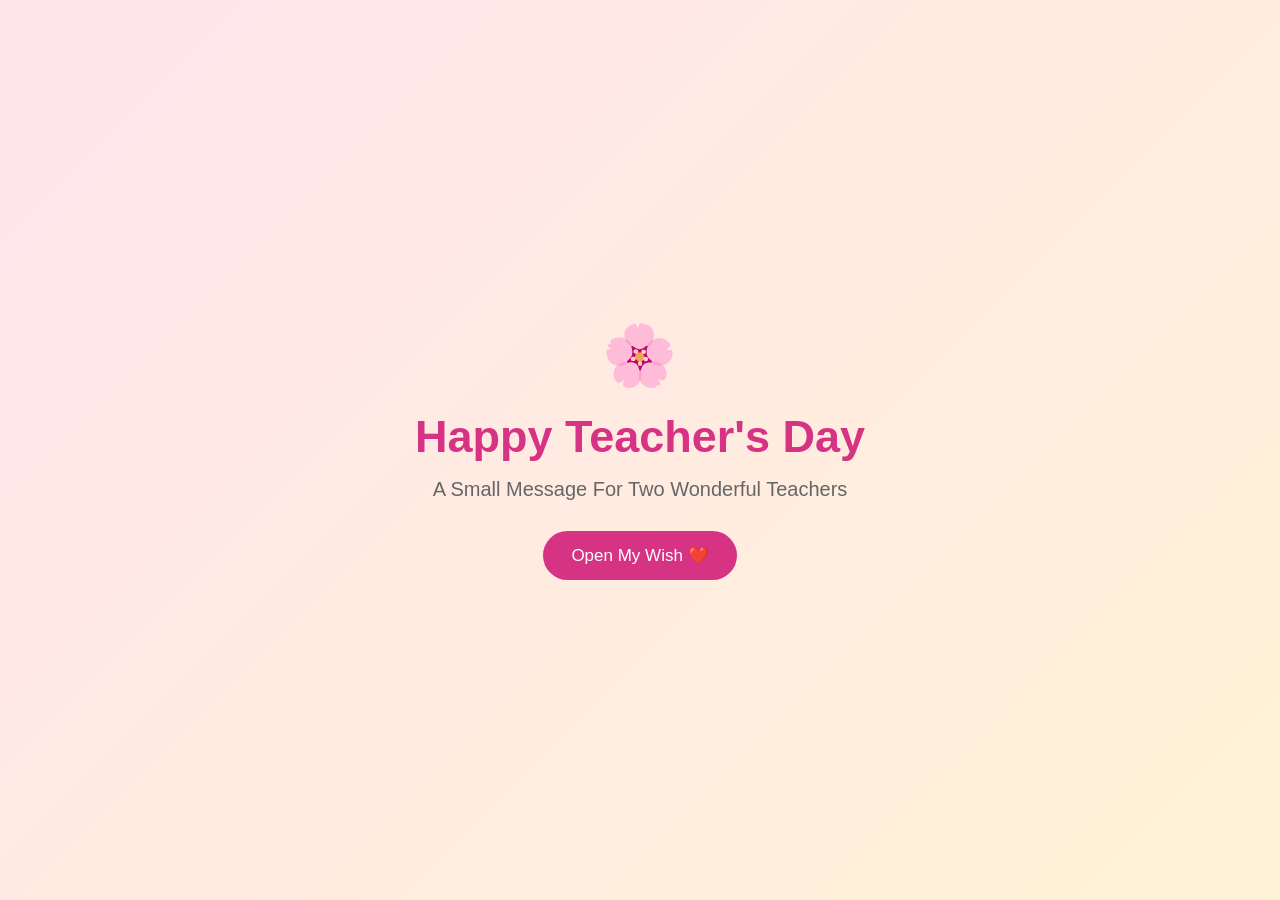
==== index.html @ 739833fd "Add files via upload" ====
<!DOCTYPE html>
<html lang = "en">
    <head>
        <meta charset = "UTF-8">
        <meta name = "viewport" content = "width = device-width,initial-scale = 1.0">

        <title> Happy Teacher's Day </title>

        <link rel = "stylesheet" href="style.css">
    </head>    

    <body>
        <div class = "opening">

            <div class = "flower"> 🌸 </div>

            <h1> Happy Teacher's Day </h1>

            <p> A Small Message For Two Wonderful Teachers </p>

            <a href = "wish.html">
            <button> Open My Wish ❤️ </button>
            </a>
            
        </div>   
        
        <script src = "script.js"></script>



    </body>    

</html>
---- style.css ----
*{
    margin: 0;
    padding: 0;
    box-sizing: border-box;
}

body {
    min-height: 100vh;

    display: flex;
    justify-content: center;
    align-items: center;

    font-family: Arial, sans-serif;

    background: linear-gradient( 135deg, #ffe4ec, #fff3d6)
}

.opening {
    text-align: center;
    padding: 40px;
}

.flower {
    font-size: 60px;
    margin-bottom:20px;
}

h1{
    font-size: 45px;
    color: #d63384;
    margin-bottom: 15px;

}

p{
    font-size: 20px;
    color: #666;
    margin-bottom: 30px;
}

button {

    border: none;
    padding: 14px 28px;

    font-size: 17px;
    color: white;

    background-color: #d63384;

    border-radius: 30px;

    cursor: pointer;
}

button:hover {
    background-color: #b82b70;
}

/* =========================
   WISH PAGE - ONE SCREEN
========================= */

.wish-container {
    width: 100%;
    height: 100vh;

    display: flex;
    flex-direction: column;
    align-items: center;
    justify-content: center;

    padding: 15px 20px;

    text-align: center;

    overflow: hidden;
}


/* =========================
   FLOWER
========================= */

.wish-container .flower {
    font-size: 48px;
    margin-bottom: 8px;
}


/* =========================
   TITLE
========================= */

.wish-container h1 {
    font-size: 38px;
    color: #d63384;

    margin-bottom: 18px;
}


/* =========================
   PHOTO
========================= */

.teacher-photo img {
    width: 380px;
    height: 270px;

    object-fit: cover;

    border-radius: 20px;

    box-shadow:
        0 8px 25px rgba(0, 0, 0, 0.15);

    display: block;

    margin-bottom: 18px;
}


/* =========================
   INTRO
========================= */

.wish-container .intro {
    max-width: 700px;

    margin: 0 auto 15px;

    font-size: 18px;

    line-height: 1.5;

    color: #555;
}


/* =========================
   SMALL MESSAGE
========================= */

.wish-container .click-text {
    font-size: 17px;

    color: #777;

    margin-bottom: 8px;
}


/* =========================
   ENVELOPE
========================= */

.wish-container .envelope {
    font-size: 70px;

    line-height: 1;

    cursor: pointer;

    transition: transform 0.3s ease;
}


.wish-container .envelope:hover {
    transform: scale(1.12);
}


/* =========================
   ENVELOPE TEXT
========================= */

.wish-container .envelope-text {
    color: #d63384;

    font-size: 15px;

    margin-top: 5px;
}


/* =========================
   MOBILE
========================= */

@media (max-width: 600px) {

    .wish-container {
        padding: 10px 15px;
    }

    .wish-container .flower {
        font-size: 38px;
        margin-bottom: 5px;
    }

    .wish-container h1 {
        font-size: 28px;
        margin-bottom: 12px;
    }

    .teacher-photo img {
        width: min(90vw, 330px);
        height: 210px;

        margin-bottom: 12px;
    }

    .wish-container .intro {
        font-size: 15px;
        line-height: 1.4;

        margin-bottom: 10px;
    }

    .wish-container .click-text {
        font-size: 14px;
        margin-bottom: 5px;
    }

    .wish-container .envelope {
        font-size: 55px;
    }

    .wish-container .envelope-text {
        font-size: 13px;
    }
}

/* =========================
   LETTER PAGE
========================= */

body:has(.letter-paper) {
    display: block;
    min-height: 100vh;

    background: linear-gradient(
        135deg,
        #ffe4ec,
        #fff3d6
    );

    padding: 50px 20px;
}


/* =========================
   LETTER PAPER
========================= */

.letter-paper {
    width: 90%;
    max-width: 800px;

    margin: 0 auto;
    padding: 55px 70px;

    background: #fffdf7;

    border-radius: 8px;

    box-shadow:
        0 10px 30px rgba(0, 0, 0, 0.15);

    text-align: left;
}


/* =========================
   FLOWER
========================= */

.letter-paper .flower {
    text-align: center !important;

    font-size: 45px;

    margin-bottom: 15px;
}


/* =========================
   TITLE
========================= */

.letter-paper h1 {
    text-align: center !important;

    font-family: Georgia, "Times New Roman", serif;

    font-size: 36px;

    color: #d63384;

    margin-bottom: 10px;
}


/* =========================
   DATE
========================= */

.letter-paper .date {
    text-align: center !important;

    font-family: Georgia, "Times New Roman", serif;

    font-size: 15px;

    color: #999;

    margin-bottom: 45px;
}


/* =========================
   LETTER BODY
========================= */

.letter-paper p {
    text-align: left !important;

    font-family: Georgia, "Times New Roman", serif;

    font-size: 18px;

    line-height: 1.9;

    color: #4f4f4f;

    margin-top: 0;

    margin-bottom: 28px;

    /* No first-line indentation */
    text-indent: 0 !important;
}


/* =========================
   BOLD TEXT
========================= */

.letter-paper p strong {
    color: #d63384;
}


/* =========================
   SIGNATURE
========================= */

.letter-paper .signature {
    margin-top: 45px;

    padding-top: 20px;

    text-align: right !important;

    font-family: Georgia, "Times New Roman", serif;

    font-size: 18px;

    line-height: 1.6;

    color: #d63384;
}


/* =========================
   MOBILE
========================= */

@media (max-width: 600px) {

    body:has(.letter-paper) {
        padding: 20px 10px;
    }


    .letter-paper {
        width: 95%;

        padding: 40px 25px;
    }


    .letter-paper h1 {
        font-size: 28px;
    }


    .letter-paper p {
        text-align: left !important;

        font-size: 16px;

        line-height: 1.8;

        margin-bottom: 24px;

        text-indent: 0 !important;
    }


    .letter-paper .date {
        text-align: center !important;
    }


    .letter-paper .flower {
        text-align: center !important;
    }


    .letter-paper .signature {
        text-align: right !important;

        font-size: 16px;
    }
}
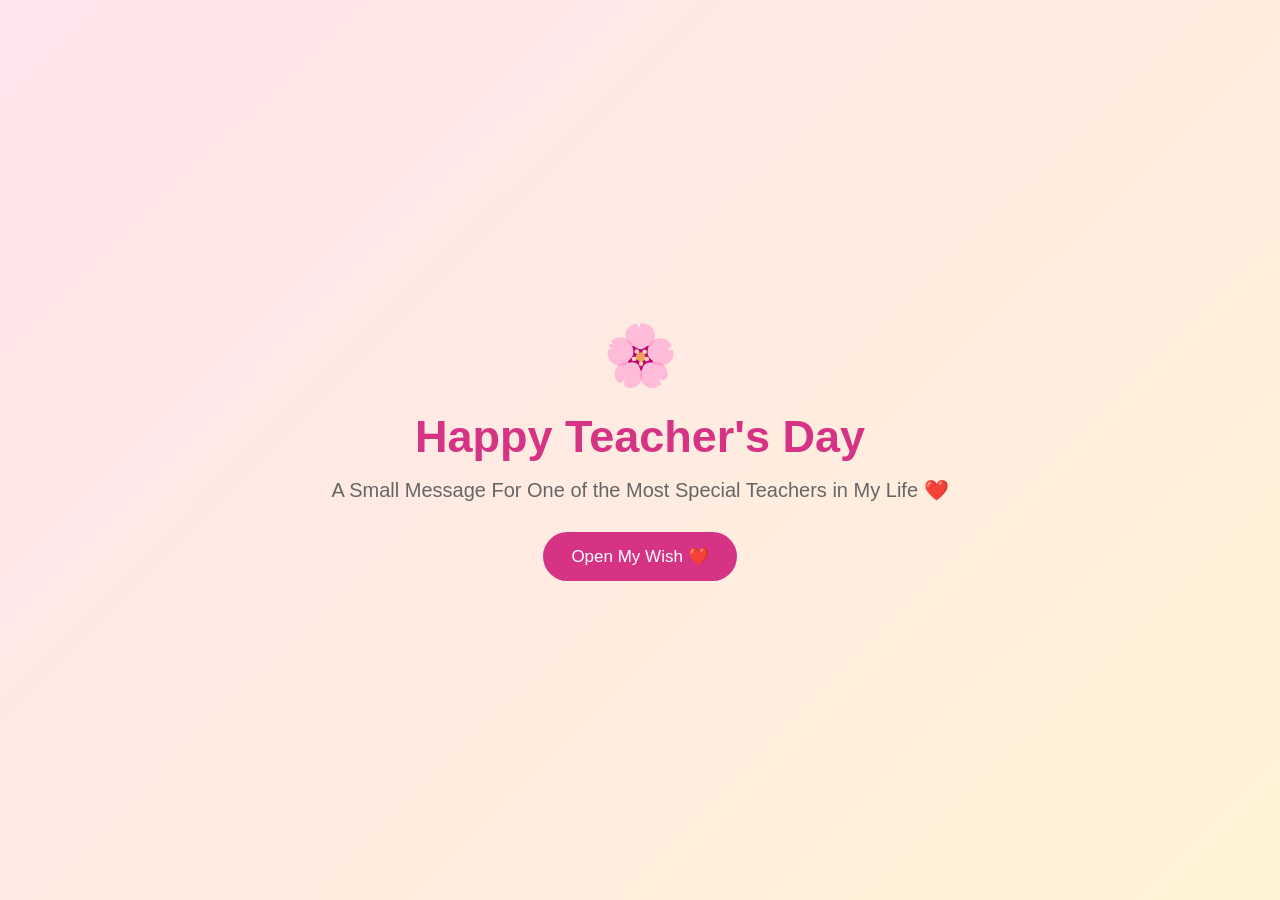
==== commit 84c5efeb: "Modify message for special teacher in index.html Updated the message for a special teacher in the bo" ====
--- a/index.html
+++ b/index.html
@@ -16,7 +16,7 @@
 
             <h1> Happy Teacher's Day </h1>
 
-            <p> A Small Message For Two Wonderful Teachers </p>
+            <p> A Small Message For One of the Most Special Teachers in My Life ❤️ </p>
 
             <a href = "wish.html">
             <button> Open My Wish ❤️ </button>
@@ -30,4 +30,4 @@
 
     </body>    
 
-</html>+</html>
--- a/style.css
+++ b/style.css
@@ -59,23 +59,68 @@
 }
 
 /* =========================
-   WISH PAGE - ONE SCREEN
+   WISH PAGE
+========================= */
+
+body:has(.wish-container) {
+    min-height: 100vh;
+    margin: 0;
+    padding: 30px 20px;
+
+    background: linear-gradient(
+        135deg,
+        #f7dce5,
+        #f9e8dc
+    );
+
+    display: flex;
+    justify-content: center;
+    align-items: center;
+
+    box-sizing: border-box;
+}
+
+
+/* =========================
+   MAIN WISH BOX
 ========================= */
 
 .wish-container {
-    width: 100%;
-    height: 100vh;
+    width: 90%;
+    max-width: 950px;
+
+    /*
+       Don't use fixed 90vh.
+       Let the content determine the height.
+    */
+    min-height: 90vh;
+    height: auto;
+
+    padding: 30px 45px 40px;
+
+    /* MUTED PINK */
+    background: #f8e8ed;
+
+    border-radius: 12px;
+
+    box-shadow:
+        0 10px 30px rgba(0, 0, 0, 0.12);
 
     display: flex;
     flex-direction: column;
+
+    justify-content: center;
     align-items: center;
-    justify-content: center;
-
-    padding: 15px 20px;
 
     text-align: center;
 
-    overflow: hidden;
+    /*
+       IMPORTANT:
+       Don't cut the flower/photo.
+    */
+    overflow: visible;
+
+    box-sizing: border-box;
 }
 
 
@@ -85,7 +130,12 @@
 
 .wish-container .flower {
     font-size: 48px;
-    margin-bottom: 8px;
+
+    line-height: 1;
+
+    margin: 0 0 12px 0;
+
+    flex-shrink: 0;
 }
 
 
@@ -95,9 +145,33 @@
 
 .wish-container h1 {
     font-size: 38px;
-    color: #d63384;
-
-    margin-bottom: 18px;
+
+    line-height: 1.2;
+
+    color: #d12f78;
+
+    margin: 0 0 28px 0;
+
+    flex-shrink: 0;
+}
+
+
+/* =========================
+   PHOTO CONTAINER
+========================= */
+
+.teacher-photo {
+    width: 100%;
+
+    display: flex;
+
+    justify-content: center;
+
+    align-items: center;
+
+    margin: 0 0 20px 0;
+
+    flex-shrink: 0;
 }
 
 
@@ -106,49 +180,69 @@
 ========================= */
 
 .teacher-photo img {
-    width: 380px;
-    height: 270px;
-
-    object-fit: cover;
+
+    /*
+       BIGGER PHOTO
+    */
+    width: 750px;
+
+    max-width: 90%;
+
+    /*
+       Height adjusts automatically.
+       Therefore NO CROPPING.
+    */
+    height: auto;
+
+    /*
+       Keep original proportions.
+    */
+    object-fit: contain;
 
     border-radius: 20px;
+
+    display: block;
+
+    margin: 0 auto;
 
     box-shadow:
         0 8px 25px rgba(0, 0, 0, 0.15);
-
-    display: block;
-
-    margin-bottom: 18px;
-}
-
-
-/* =========================
-   INTRO
+}
+
+
+/* =========================
+   INTRO TEXT
 ========================= */
 
 .wish-container .intro {
-    max-width: 700px;
-
-    margin: 0 auto 15px;
+
+    width: 100%;
+
+    max-width: 750px;
 
     font-size: 18px;
 
     line-height: 1.5;
 
     color: #555;
-}
-
-
-/* =========================
-   SMALL MESSAGE
+
+    margin: 0 0 15px 0;
+}
+
+
+/* =========================
+   SPECIAL TEXT
 ========================= */
 
 .wish-container .click-text {
+
     font-size: 17px;
 
+    line-height: 1.4;
+
     color: #777;
 
-    margin-bottom: 8px;
+    margin: 0 0 12px 0;
 }
 
 
@@ -157,11 +251,14 @@
 ========================= */
 
 .wish-container .envelope {
-    font-size: 70px;
+
+    font-size: 65px;
 
     line-height: 1;
 
     cursor: pointer;
+
+    margin: 0;
 
     transition: transform 0.3s ease;
 }
@@ -177,62 +274,242 @@
 ========================= */
 
 .wish-container .envelope-text {
-    color: #d63384;
 
     font-size: 15px;
 
+    color: #d12f78;
+
     margin-top: 5px;
 }
 
 
-/* =========================
-   MOBILE
-========================= */
+/* =================================================
+   TABLET
+================================================= */
+
+@media (max-width: 900px) {
+
+    body:has(.wish-container) {
+        padding: 25px 15px;
+    }
+
+
+    .wish-container {
+
+        width: 94%;
+
+        min-height: auto;
+
+        padding: 28px 25px 35px;
+    }
+
+
+    .wish-container h1 {
+        font-size: 34px;
+    }
+
+
+    .teacher-photo img {
+
+        width: 700px;
+
+        max-width: 95%;
+
+        height: auto;
+    }
+}
+
+
+/* =================================================
+   PHONE VIEW
+================================================= */
 
 @media (max-width: 600px) {
 
+    body:has(.wish-container) {
+
+        min-height: 100vh;
+
+        padding: 15px 8px;
+
+        align-items: flex-start;
+    }
+
+
+    /* MAIN BOX */
+
     .wish-container {
-        padding: 10px 15px;
-    }
+
+        width: 96%;
+
+        min-height: auto;
+
+        height: auto;
+
+        padding: 22px 12px 28px;
+
+        background: #f8e8ed;
+
+        border-radius: 12px;
+
+        justify-content: flex-start;
+
+        align-items: center;
+
+        overflow: visible;
+    }
+
+
+    /* FLOWER */
 
     .wish-container .flower {
+
         font-size: 38px;
-        margin-bottom: 5px;
-    }
+
+        line-height: 1;
+
+        margin: 0 0 8px 0;
+    }
+
+
+    /* TITLE */
 
     .wish-container h1 {
-        font-size: 28px;
-        margin-bottom: 12px;
-    }
+
+        font-size: 26px;
+
+        line-height: 1.2;
+
+        margin: 0 0 22px 0;
+    }
+
+
+    /* PHOTO */
+
+    .teacher-photo {
+
+        width: 100%;
+
+        margin: 0 0 14px 0;
+    }
+
 
     .teacher-photo img {
-        width: min(90vw, 330px);
-        height: 210px;
-
-        margin-bottom: 12px;
-    }
+
+        /*
+           Use almost the whole mobile width
+        */
+        width: 100%;
+
+        max-width: 100%;
+
+        /*
+           Keep complete photo
+        */
+        height: auto;
+
+        object-fit: contain;
+
+        border-radius: 15px;
+    }
+
+
+    /* INTRO */
 
     .wish-container .intro {
+
+        width: 100%;
+
+        max-width: 340px;
+
         font-size: 15px;
+
         line-height: 1.4;
 
-        margin-bottom: 10px;
-    }
+        margin: 0 0 10px 0;
+    }
+
+
+    /* SPECIAL TEXT */
 
     .wish-container .click-text {
+
+        font-size: 15px;
+
+        line-height: 1.3;
+
+        margin: 0 0 10px 0;
+    }
+
+
+    /* ENVELOPE */
+
+    .wish-container .envelope {
+
+        font-size: 55px;
+
+        line-height: 1;
+    }
+
+
+    /* ENVELOPE TEXT */
+
+    .wish-container .envelope-text {
+
         font-size: 14px;
-        margin-bottom: 5px;
-    }
-
-    .wish-container .envelope {
-        font-size: 55px;
-    }
-
-    .wish-container .envelope-text {
-        font-size: 13px;
-    }
-}
-
+
+        margin-top: 4px;
+    }
+}
+
+
+/* =================================================
+   VERY SMALL PHONES
+================================================= */
+
+@media (max-width: 380px) {
+
+    .wish-container {
+
+        padding: 18px 9px 25px;
+    }
+
+
+    .wish-container .flower {
+
+        font-size: 34px;
+    }
+
+
+    .wish-container h1 {
+
+        font-size: 23px;
+
+        margin-bottom: 18px;
+    }
+
+
+    .teacher-photo img {
+
+        width: 100%;
+
+        max-width: 100%;
+
+        height: auto;
+    }
+
+
+    .wish-container .intro {
+
+        font-size: 14px;
+    }
+
+
+    .wish-container .click-text {
+
+        font-size: 14px;
+    }
+}
 /* =========================
    LETTER PAGE
 ========================= */
@@ -251,25 +528,87 @@
 }
 
 
+/* =========================================================
+   MESSAGE PAGE - BACKGROUND
+========================================================= */
+
+body:has(.letter-paper) {
+    min-height: 100vh;
+
+    margin: 0;
+    padding: 35px 15px 40px;
+
+    box-sizing: border-box;
+
+    background: linear-gradient(
+        135deg,
+        #f7dce5,
+        #f9e8dc
+    );
+
+    overflow-x: hidden;
+}
+
+
+/* =========================================================
+   MESSAGE PAGE
+   ========================================================= */
+
+
+/* =========================
+   PAGE BACKGROUND
+========================= */
+
+body:has(.letter-paper) {
+    min-height: 100vh;
+
+    margin: 0;
+
+    padding: 35px 15px 40px;
+
+    box-sizing: border-box;
+
+    background: linear-gradient(
+        135deg,
+        #f7dce5,
+        #f9e8dc
+    );
+
+    overflow-x: hidden;
+}
+
+
 /* =========================
    LETTER PAPER
 ========================= */
 
 .letter-paper {
     width: 90%;
+
     max-width: 800px;
 
     margin: 0 auto;
-    padding: 55px 70px;
-
-    background: #fffdf7;
-
-    border-radius: 8px;
+
+    padding: 40px 60px 50px;
+
+    /*
+       MUTED PINK
+    */
+    background: #f8e8ed;
+
+    border-radius: 12px;
 
     box-shadow:
-        0 10px 30px rgba(0, 0, 0, 0.15);
+        0 10px 30px rgba(0, 0, 0, 0.12);
 
     text-align: left;
+
+    box-sizing: border-box;
+
+    /*
+       Keep everything inside
+    */
+    overflow: hidden;
 }
 
 
@@ -278,11 +617,20 @@
 ========================= */
 
 .letter-paper .flower {
+
+    width: 100%;
+
     text-align: center !important;
 
     font-size: 45px;
 
-    margin-bottom: 15px;
+    line-height: 1;
+
+    margin: 0 0 15px 0;
+
+    padding: 0;
+
+    display: block;
 }
 
 
@@ -291,15 +639,87 @@
 ========================= */
 
 .letter-paper h1 {
+
+    width: 100%;
+
     text-align: center !important;
 
-    font-family: Georgia, "Times New Roman", serif;
+    font-family:
+        Georgia,
+        "Times New Roman",
+        serif;
 
     font-size: 36px;
 
-    color: #d63384;
-
-    margin-bottom: 10px;
+    line-height: 1.2;
+
+    color: #d12f78;
+
+    margin: 0 0 18px 0;
+
+    padding: 0;
+}
+
+
+/* =========================================================
+   MADAM PHOTO
+========================================================= */
+
+.madam-photo {
+
+    width: 100%;
+
+    display: flex;
+
+    justify-content: center;
+
+    align-items: center;
+
+    margin: 5px 0 22px 0;
+
+    padding: 0;
+
+    box-sizing: border-box;
+
+    /*
+       Don't allow image to
+       create horizontal scroll
+    */
+    overflow: hidden;
+}
+
+
+/* =========================
+   PHOTO ITSELF
+========================= */
+
+.madam-photo img {
+
+    display: block;
+
+    /*
+       CONTROLLED SIZE
+    */
+    width: 520px;
+
+    max-width: 75%;
+
+    height: 280px;
+
+    /*
+       SHOW THE COMPLETE IMAGE
+       WITHOUT CROPPING
+    */
+    object-fit: contain;
+
+    border-radius: 18px;
+
+    border: 4px solid #efb7ca;
+
+    box-shadow:
+        0 7px 18px rgba(0, 0, 0, 0.14);
+
+    box-sizing: border-box;
 }
 
 
@@ -308,39 +728,69 @@
 ========================= */
 
 .letter-paper .date {
+
+    width: 100%;
+
     text-align: center !important;
 
-    font-family: Georgia, "Times New Roman", serif;
+    font-family:
+        Georgia,
+        "Times New Roman",
+        serif;
 
     font-size: 15px;
 
+    line-height: 1.4;
+
     color: #999;
 
-    margin-bottom: 45px;
-}
-
-
-/* =========================
-   LETTER BODY
+    margin: 0 0 38px 0;
+
+    padding: 0;
+}
+
+
+/* =========================
+   MESSAGE PARAGRAPHS
 ========================= */
 
 .letter-paper p {
+
+    width: 100%;
+
     text-align: left !important;
 
-    font-family: Georgia, "Times New Roman", serif;
+    font-family:
+        Georgia,
+        "Times New Roman",
+        serif;
 
     font-size: 18px;
 
-    line-height: 1.9;
+    line-height: 1.85;
 
     color: #4f4f4f;
 
     margin-top: 0;
 
-    margin-bottom: 28px;
-
-    /* No first-line indentation */
+    margin-bottom: 25px;
+
+    padding: 0;
+
+    /*
+       Remove indentation
+    */
     text-indent: 0 !important;
+
+    /*
+       Prevent long words
+       from breaking layout
+    */
+    overflow-wrap: break-word;
+
+    word-wrap: break-word;
+
+    box-sizing: border-box;
 }
 
 
@@ -349,80 +799,449 @@
 ========================= */
 
 .letter-paper p strong {
-    color: #d63384;
-}
-
-
-/* =========================
+
+    color: #d12f78;
+}
+
+
+/* =========================================================
    SIGNATURE
-========================= */
+========================================================= */
 
 .letter-paper .signature {
-    margin-top: 45px;
+
+    width: 100%;
+
+    margin-top: 40px;
 
     padding-top: 20px;
 
     text-align: right !important;
 
-    font-family: Georgia, "Times New Roman", serif;
+    font-family:
+        Georgia,
+        "Times New Roman",
+        serif;
 
     font-size: 18px;
 
     line-height: 1.6;
 
-    color: #d63384;
-}
-
-
-/* =========================
+    color: #d12f78;
+
+    box-sizing: border-box;
+}
+
+
+/* =========================================================
+   EXIT BUTTON
+========================================================= */
+
+.exit-container {
+
+    width: 100%;
+
+    text-align: center;
+
+    margin-top: 25px;
+
+    box-sizing: border-box;
+}
+
+
+.exit-button {
+
+    padding: 10px 28px;
+
+    border: none;
+
+    border-radius: 25px;
+
+    background: #d12f78;
+
+    color: white;
+
+    font-size: 15px;
+
+    font-family: Arial, sans-serif;
+
+    cursor: pointer;
+
+    transition:
+        background 0.3s ease,
+        transform 0.3s ease;
+}
+
+
+.exit-button:hover {
+
+    background: #b82b70;
+
+    transform: scale(1.05);
+}
+
+
+/* =========================================================
+   TABLET
+========================================================= */
+
+@media (max-width: 900px) {
+
+    body:has(.letter-paper) {
+
+        padding: 25px 12px 35px;
+    }
+
+
+    .letter-paper {
+
+        width: 94%;
+
+        padding: 35px 40px 45px;
+    }
+
+
+    .letter-paper h1 {
+
+        font-size: 33px;
+    }
+
+
+    /* PHOTO */
+
+    .madam-photo img {
+
+        width: 480px;
+
+        max-width: 80%;
+
+        height: 260px;
+
+        object-fit: contain;
+    }
+
+
+    .letter-paper p {
+
+        font-size: 17px;
+
+        line-height: 1.8;
+    }
+}
+
+
+/* =========================================================
    MOBILE
-========================= */
+========================================================= */
 
 @media (max-width: 600px) {
 
     body:has(.letter-paper) {
-        padding: 20px 10px;
-    }
-
+
+        min-height: 100vh;
+
+        padding: 15px 7px 30px;
+
+        overflow-x: hidden;
+    }
+
+
+    /* =========================
+       LETTER
+    ========================= */
 
     .letter-paper {
-        width: 95%;
-
-        padding: 40px 25px;
-    }
-
+
+        width: 96%;
+
+        max-width: none;
+
+        margin: 0 auto;
+
+        padding: 25px 16px 32px;
+
+        background: #f8e8ed;
+
+        border-radius: 12px;
+
+        box-sizing: border-box;
+
+        overflow: hidden;
+    }
+
+
+    /* =========================
+       FLOWER
+    ========================= */
+
+    .letter-paper .flower {
+
+        font-size: 38px;
+
+        line-height: 1;
+
+        margin: 0 0 10px 0;
+    }
+
+
+    /* =========================
+       TITLE
+    ========================= */
 
     .letter-paper h1 {
-        font-size: 28px;
-    }
-
+
+        font-size: 27px;
+
+        line-height: 1.25;
+
+        margin: 0 0 15px 0;
+    }
+
+
+    /* =====================================================
+       PHOTO CONTAINER
+    ===================================================== */
+
+    .madam-photo {
+
+        width: 100%;
+
+        margin: 5px 0 18px 0;
+
+        display: flex;
+
+        justify-content: center;
+
+        align-items: center;
+
+        overflow: hidden;
+    }
+
+
+    /* =========================
+       PHOTO
+    ========================= */
+
+    .madam-photo img {
+
+        /*
+           Smaller mobile photo
+        */
+        width: 90%;
+
+        max-width: 320px;
+
+        height: 200px;
+
+        /*
+           COMPLETE PHOTO
+        */
+        object-fit: contain;
+
+        border-radius: 14px;
+
+        border: 3px solid #efb7ca;
+
+        box-shadow:
+            0 6px 15px rgba(0, 0, 0, 0.12);
+
+        box-sizing: border-box;
+    }
+
+
+    /* =========================
+       DATE
+    ========================= */
+
+    .letter-paper .date {
+
+        font-size: 14px;
+
+        line-height: 1.4;
+
+        margin: 0 0 28px 0;
+    }
+
+
+    /* =========================
+       MESSAGE
+    ========================= */
 
     .letter-paper p {
+
+        width: 100%;
+
         text-align: left !important;
 
         font-size: 16px;
 
-        line-height: 1.8;
-
-        margin-bottom: 24px;
+        line-height: 1.75;
+
+        margin-top: 0;
+
+        margin-bottom: 21px;
 
         text-indent: 0 !important;
-    }
-
+
+        overflow-wrap: break-word;
+
+        word-wrap: break-word;
+    }
+
+
+    /* =========================
+       BOLD
+    ========================= */
+
+    .letter-paper p strong {
+
+        color: #d12f78;
+    }
+
+
+    /* =========================
+       SIGNATURE
+    ========================= */
+
+    .letter-paper .signature {
+
+        width: 100%;
+
+        margin-top: 30px;
+
+        padding-top: 15px;
+
+        text-align: right !important;
+
+        font-size: 16px;
+
+        line-height: 1.6;
+    }
+
+
+    /* =========================
+       EXIT
+    ========================= */
+
+    .exit-container {
+
+        margin-top: 20px;
+    }
+
+
+    .exit-button {
+
+        padding: 9px 25px;
+
+        font-size: 14px;
+    }
+}
+
+
+/* =========================================================
+   VERY SMALL PHONES
+========================================================= */
+
+@media (max-width: 380px) {
+
+    body:has(.letter-paper) {
+
+        padding-left: 5px;
+
+        padding-right: 5px;
+    }
+
+
+    .letter-paper {
+
+        width: 97%;
+
+        padding: 22px 13px 28px;
+    }
+
+
+    /* FLOWER */
+
+    .letter-paper .flower {
+
+        font-size: 34px;
+
+        margin-bottom: 8px;
+    }
+
+
+    /* TITLE */
+
+    .letter-paper h1 {
+
+        font-size: 24px;
+
+        margin-bottom: 13px;
+    }
+
+
+    /* PHOTO */
+
+    .madam-photo {
+
+        margin-bottom: 15px;
+    }
+
+
+    .madam-photo img {
+
+        width: 90%;
+
+        max-width: 280px;
+
+        height: 180px;
+
+        object-fit: contain;
+
+        border-radius: 12px;
+
+        border-width: 3px;
+    }
+
+
+    /* DATE */
 
     .letter-paper .date {
-        text-align: center !important;
-    }
-
-
-    .letter-paper .flower {
-        text-align: center !important;
-    }
-
+
+        font-size: 13px;
+
+        margin-bottom: 25px;
+    }
+
+
+    /* MESSAGE */
+
+    .letter-paper p {
+
+        font-size: 15px;
+
+        line-height: 1.7;
+
+        margin-bottom: 19px;
+    }
+
+
+    /* SIGNATURE */
 
     .letter-paper .signature {
-        text-align: right !important;
-
-        font-size: 16px;
-    }
-}+
+        font-size: 15px;
+
+        margin-top: 25px;
+    }
+
+
+    /* EXIT */
+
+    .exit-button {
+
+        padding: 8px 23px;
+
+        font-size: 13px;
+    }
+}
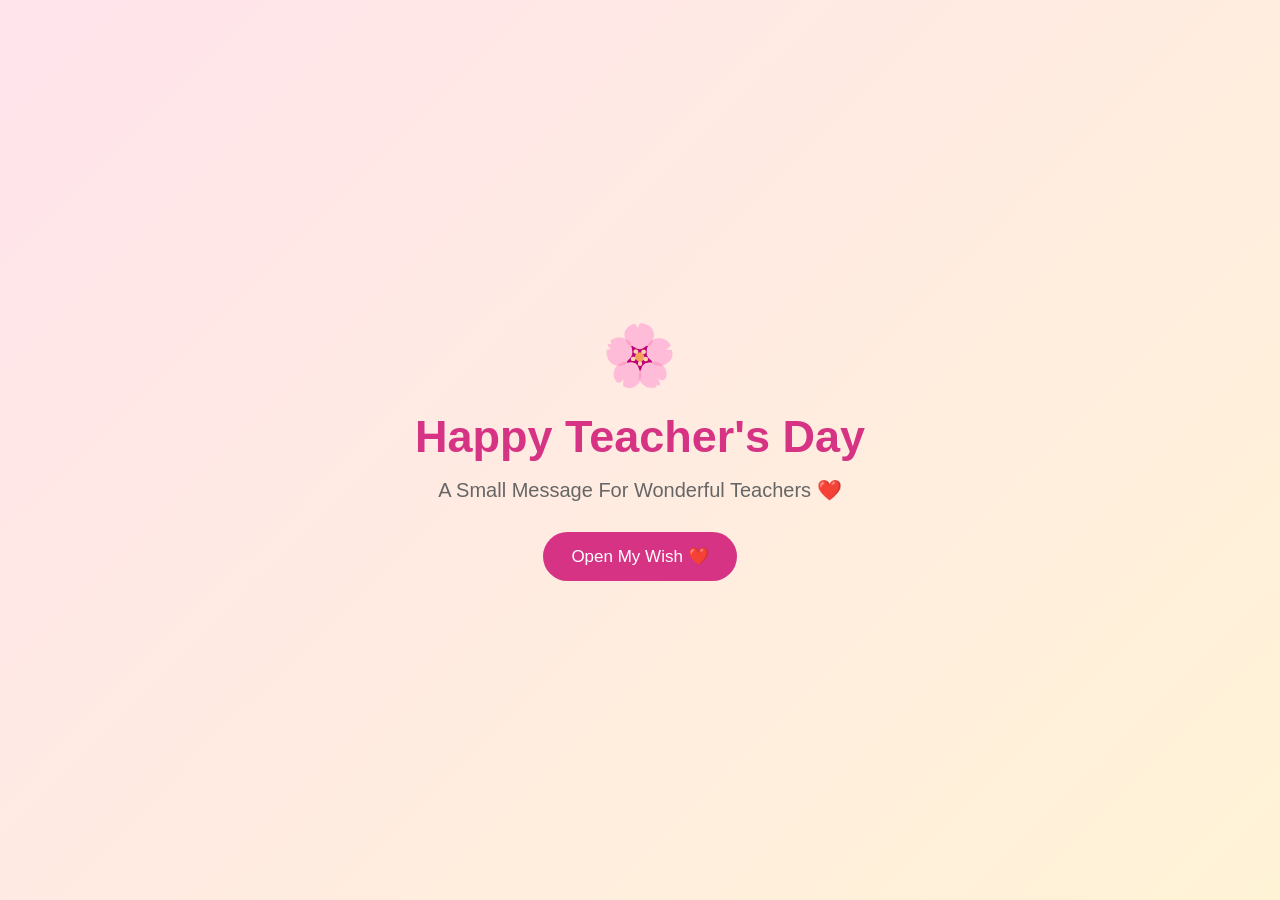
==== commit 88156b97: "Revise message for Teacher's Day Updated message for teachers in the HTML content." ====
--- a/index.html
+++ b/index.html
@@ -16,7 +16,7 @@
 
             <h1> Happy Teacher's Day </h1>
 
-            <p> A Small Message For One of the Most Special Teachers in My Life ❤️ </p>
+            <p> A Small Message For Wonderful Teachers ❤️ </p>
 
             <a href = "wish.html">
             <button> Open My Wish ❤️ </button>
